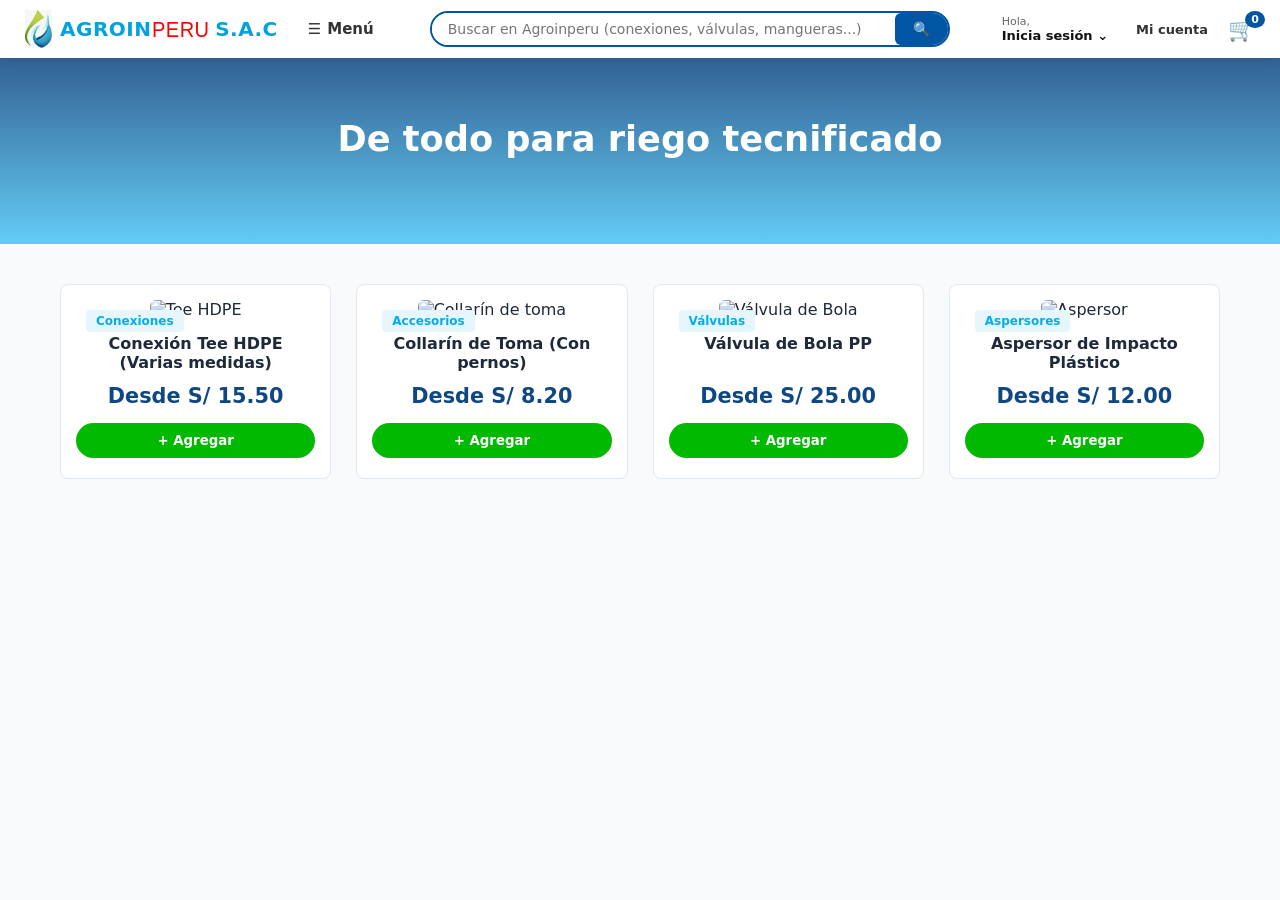
==== index.html @ 2cdf5855 "Subida inicial" ====
<!DOCTYPE html>
<html lang="es">
<head>
    <meta charset="UTF-8">
    <meta name="viewport" content="width=device-width, initial-scale=1.0">
    <title>AIDP - Agro Integral del Perú</title>
    <link rel="stylesheet" href="css/styles.css">
</head>

<body>
    <header class="navbar-tottus">
        <div class="header-left">
            <a href="index.html" class="logo-container">
                <img src="img/logoagroperu.jpg" alt="Agroinperu" class="logo-drop">
                <span class="logo-text">
                    <span class="text-blue">AGROIN</span><span class="text-red">PERU</span> <span class="text-blue">S.A.C</span>
                </span>
            </a>
            <button class="btn-menu-tottus" id="btn-main-menu">
                <span>☰</span> Menú
            </button>
        </div>

        <div class="header-search">
            <input type="text" placeholder="Buscar en Agroinperu (conexiones, válvulas, mangueras...)" id="header-search-input">
            <button type="button" class="btn-search" id="btn-header-search">🔍</button>
        </div>

        <div class="header-right">
            <div class="user-session-container">
                <div id="user-trigger" class="user-trigger">
                    <div class="user-text-box">
                        <span class="user-greeting-label">Hola,</span>
                        <span class="user-name-label" id="user-display-name">Inicia sesión ⌄</span>
                    </div>
                </div>
                
                <div id="user-dropdown-menu" class="user-dropdown-tottus">
                    <p id="dropdown-user-full">Cargando...</p>
                    <a href="#">Mi cuenta</a>
                    <button id="btn-logout-tottus" class="btn-logout-tottus">Cerrar Sesión</button>
                </div>
            </div>

            <a href="#" class="nav-extra-link">Mi cuenta</a>

            <a href="#" class="cart-tottus">
                🛒 <span class="cart-badge" id="cart-counter">0</span>
            </a>
        </div>
    </header>

    <div id="menu-overlay" class="menu-overlay"></div>

    <div id="side-menu" class="side-menu">
        <div class="side-menu-header">
            <h2>Categorías</h2>
            <button id="btn-close-menu" class="btn-close-menu">✖</button>
        </div>
        
        <div class="side-menu-content">
            <label><input type="checkbox" checked> Conexiones HDPE</label>
            <label><input type="checkbox" checked> Válvulas y Portaválvulas</label>
            <label><input type="checkbox"> Aspersores</label>
            <label><input type="checkbox"> Mangueras</label>
        </div>
    </div>

    <section class="hero">
        <h1>De todo para riego tecnificado</h1>
    </section>

    <main class="container">
        <section class="product-area">
            <div class="product-grid">
                
                <article class="product-card" data-id="1" data-nombre="Conexión Tee HDPE (Varias medidas)" data-precio="15.50">
                    <span class="badge">Conexiones</span>
                    <a href="producto.html?id=1&nombre=Conexion+Tee+HDPE&precio=15.50">
                        <img src="https://placehold.co/400x300/e2e8f0/64748b?text=Tee+HDPE" alt="Tee HDPE">
                        <h4>Conexión Tee HDPE (Varias medidas)</h4>
                    </a>
                    <p class="price">Desde S/ 15.50</p>
                    <div class="cart-controls">
                        <button class="btn-add-initial" onclick="agregarProducto(1)">+ Agregar</button>
                        <div class="qty-control" style="display: none;">
                            <button class="qty-btn trash" onclick="modificarQty(1, -1)">🗑️</button>
                            <span class="qty-val">1 un</span>
                            <button class="qty-btn" onclick="modificarQty(1, 1)">+</button>
                        </div>
                    </div>
                </article>

                <article class="product-card" data-id="2" data-nombre="Collarín de Toma (Con pernos)" data-precio="8.20">
                    <span class="badge">Accesorios</span>
                    <a href="producto.html?id=2&nombre=Collarin+de+Toma&precio=8.20">
                        <img src="https://placehold.co/400x300/e2e8f0/64748b?text=Collarin+Toma" alt="Collarín de toma">
                        <h4>Collarín de Toma (Con pernos)</h4>
                    </a>
                    <p class="price">Desde S/ 8.20</p>
                    <div class="cart-controls">
                        <button class="btn-add-initial" onclick="agregarProducto(2)">+ Agregar</button>
                        <div class="qty-control" style="display: none;">
                            <button class="qty-btn trash" onclick="modificarQty(2, -1)">🗑️</button>
                            <span class="qty-val">1 un</span>
                            <button class="qty-btn" onclick="modificarQty(2, 1)">+</button>
                        </div>
                    </div>
                </article>

                <article class="product-card" data-id="3" data-nombre="Válvula de Bola PP" data-precio="25.00">
                    <span class="badge">Válvulas</span>
                    <a href="producto.html?id=3&nombre=Valvula+de+Bola+PP&precio=25.00">
                        <img src="https://placehold.co/400x300/e2e8f0/64748b?text=Valvula+Bola" alt="Válvula de Bola">
                        <h4>Válvula de Bola PP</h4>
                    </a>
                    <p class="price">Desde S/ 25.00</p>
                    <div class="cart-controls">
                        <button class="btn-add-initial" onclick="agregarProducto(3)">+ Agregar</button>
                        <div class="qty-control" style="display: none;">
                            <button class="qty-btn trash" onclick="modificarQty(3, -1)">🗑️</button>
                            <span class="qty-val">1 un</span>
                            <button class="qty-btn" onclick="modificarQty(3, 1)">+</button>
                        </div>
                    </div>
                </article>

                <article class="product-card" data-id="4" data-nombre="Aspersor de Impacto Plástico" data-precio="12.00">
                    <span class="badge">Aspersores</span>
                    <a href="producto.html?id=4&nombre=Aspersor+Impacto&precio=12.00">
                        <img src="https://placehold.co/400x300/e2e8f0/64748b?text=Aspersor" alt="Aspersor">
                        <h4>Aspersor de Impacto Plástico</h4>
                    </a>
                    <p class="price">Desde S/ 12.00</p>
                    <div class="cart-controls">
                        <button class="btn-add-initial" onclick="agregarProducto(4)">+ Agregar</button>
                        <div class="qty-control" style="display: none;">
                            <button class="qty-btn trash" onclick="modificarQty(4, -1)">🗑️</button>
                            <span class="qty-val">1 un</span>
                            <button class="qty-btn" onclick="modificarQty(4, 1)">+</button>
                        </div>
                    </div>
                </article>

            </div>
        </section>
    </main>

    <!-- Script exclusivo para el index (Menú y Grid de Productos) -->
    <script>
        document.addEventListener('DOMContentLoaded', () => {
            const btnMainMenu = document.getElementById('btn-main-menu');
            const sideMenu = document.getElementById('side-menu');
            const menuOverlay = document.getElementById('menu-overlay');
            const btnCloseMenu = document.getElementById('btn-close-menu');

            const toggleMenu = () => {
                if (sideMenu && menuOverlay) {
                    sideMenu.classList.toggle('active');
                    menuOverlay.classList.toggle('active');
                }
            };

            if (btnMainMenu) btnMainMenu.addEventListener('click', toggleMenu);
            if (btnCloseMenu) btnCloseMenu.addEventListener('click', toggleMenu);
            if (menuOverlay) menuOverlay.addEventListener('click', toggleMenu);

            renderizarCarrito();
        });

        let carritoLocal = JSON.parse(localStorage.getItem('agro_carrito_obj')) || {};

        function renderizarCarrito() {
            // Delega el conteo total a app.js si está disponible
            if(typeof actualizarContadorCarrito === 'function') {
                actualizarContadorCarrito();
            }

            document.querySelectorAll('.product-card').forEach(card => {
                const id = card.getAttribute('data-id');
                const btnInitial = card.querySelector('.btn-add-initial');
                const qtyControl = card.querySelector('.qty-control');
                const qtyVal = card.querySelector('.qty-val');

                if (carritoLocal[id] && carritoLocal[id].qty > 0) {
                    if(btnInitial) btnInitial.style.display = 'none';
                    if(qtyControl) qtyControl.style.display = 'flex';
                    if(qtyVal) qtyVal.textContent = carritoLocal[id].qty + ' un';

                    const btnMenos = qtyControl.children[0]; 
                    if (carritoLocal[id].qty === 1) {
                        btnMenos.textContent = '🗑️';
                        btnMenos.style.background = 'white';
                        btnMenos.style.color = '#00b900';
                        btnMenos.style.border = '1px solid #00b900';
                    } else {
                        btnMenos.textContent = '-';
                        btnMenos.style.background = '#00b900';
                        btnMenos.style.color = 'white';
                        btnMenos.style.border = 'none';
                    }
                } else {
                    if(btnInitial) btnInitial.style.display = 'flex';
                    if(qtyControl) qtyControl.style.display = 'none';
                }
            });
        }

        function agregarProducto(id) {
            const card = document.querySelector(`.product-card[data-id="${id}"]`);
            const nombre = card.getAttribute('data-nombre');
            const precio = parseFloat(card.getAttribute('data-precio'));
            if (!carritoLocal[id]) { carritoLocal[id] = { nombre: nombre, precio: precio, qty: 1 }; } 
            else { carritoLocal[id].qty++; }
            localStorage.setItem('agro_carrito_obj', JSON.stringify(carritoLocal));
            renderizarCarrito();
        }

        function modificarQty(id, cambio) {
            if (carritoLocal[id]) {
                carritoLocal[id].qty += cambio;
                if (carritoLocal[id].qty <= 0) { delete carritoLocal[id]; }
                localStorage.setItem('agro_carrito_obj', JSON.stringify(carritoLocal));
                renderizarCarrito();
            }
        }
    </script>

    <!-- El archivo app.js gestiona globalmente la sesión y el número de la burbuja roja -->
    <script src="js/app.js"></script>
</body>
</html>
---- css/styles.css ----
/* --- Base --- */
* {
    margin: 0;
    padding: 0;
    box-sizing: border-box;
    font-family: 'Segoe UI', system-ui, sans-serif;
}

body {
    background-color: #F8FAFC;
    color: #1E293B;
}

/* --- Colores del Logo --- */
.text-cyan { 
    color: #00AEEF; 
    font-weight: normal;
    font-family: Impact, 'Arial Black', sans-serif; 
    letter-spacing: 0.5px;
    transform: scaleY(1.1);
    display: inline-block;
}

.text-red { 
    color: #FF0000; 
    font-weight: normal; 
    font-family: Impact, 'Arial Black', sans-serif; 
    letter-spacing: 0.5px;
    transform: scaleY(1.1);
    display: inline-block;
}

/* --- Navbar y Logo --- */
.navbar {
    display: flex;
    justify-content: space-between;
    align-items: center;
    background-color: white;
    padding: 10px 50px;
    box-shadow: 0 1px 3px rgba(0,0,0,0.05);
    min-height: 80px;
}

.logo {
    display: flex;
    align-items: center;
    gap: 12px;
}

.logo-icon {
    height: 48px;
    width: auto;
    display: block;
    object-fit: contain;
}

.logo-text {
    font-size: 1.4rem;
    line-height: 1;
}

.navbar nav a {
    text-decoration: none;
    color: #64748B;
    margin: 0 20px;
    font-weight: 500;
    font-size: 0.95rem;
}

.navbar nav a.active {
    color: #00AEEF; 
    border-bottom: 2px solid #00AEEF;
    padding-bottom: 4px;
}

.user-actions {
    display: flex;
    align-items: center;
    gap: 20px;
    font-weight: 500;
    color: #334155;
    cursor: pointer;
}

.cart {
    background: #E5F7FD;
    color: #0F4782;
    padding: 4px 10px;
    border-radius: 20px;
    font-size: 0.9rem;
    font-weight: bold;
}

/* --- Hero Section --- */
.hero {
    background: linear-gradient(rgba(15, 71, 130, 0.85), rgba(0, 174, 239, 0.6)), url('https://images.unsplash.com/photo-1625246333195-78d9c38ad449?auto=format&fit=crop&w=1200&q=80') center/cover;
    padding: 60px 20px;
    text-align: center;
    color: white;
}

.hero h1 {
    font-size: 2.2rem;
    margin-bottom: 25px;
}

.search-bar {
    display: flex;
    max-width: 600px;
    margin: 0 auto;
    background: white;
    padding: 6px;
    border-radius: 8px;
    box-shadow: 0 4px 6px rgba(0,0,0,0.1);
}

.search-icon {
    padding: 10px;
    color: #94A3B8;
}

.search-bar input {
    flex: 1;
    border: none;
    outline: none;
    font-size: 1rem;
    color: #333;
}

.btn-search {
    background-color: #FF0000; 
    color: white;
    border: none;
    padding: 10px 25px;
    border-radius: 6px;
    font-weight: 600;
    cursor: pointer;
    transition: background 0.2s;
}

.btn-search:hover {
    background-color: #CC0000;
}

/* --- Layout Principal --- */
/* --- Layout Principal --- */
.container {
    max-width: 1200px;
    margin: 40px auto;
    padding: 0 20px;
    display: block; /* Ahora ocupa todo el ancho */
}

/* --- Resultados y Cuadrícula --- */
.results-bar {
    display: flex;
    justify-content: space-between;
    align-items: center;
    margin-bottom: 25px;
    font-size: 0.95rem;
    color: #64748B;
}

.sort-box select {
    padding: 5px 10px;
    border: 1px solid #CBD5E1;
    border-radius: 4px;
    margin-left: 8px;
    outline: none;
}

.product-grid {
    display: grid;
    /* Esto hará que las tarjetas se adapten automáticamente al ancho disponible */
    grid-template-columns: repeat(auto-fill, minmax(250px, 1fr));
    gap: 25px;
    width: 100%;
}

/* --- Sidebar --- */
.sidebar h3 {
    font-size: 1.1rem;
    margin-bottom: 15px;
    color: #0F172A;
}

.mt-20 {
    margin-top: 30px;
}

.sidebar ul {
    list-style: none;
}

.sidebar li {
    margin-bottom: 12px;
    color: #475569;
    font-size: 0.95rem;
}

.sidebar input[type="checkbox"] {
    margin-right: 8px;
    accent-color: #00AEEF; 
}

.toggle {
    color: #475569;
    font-size: 0.95rem;
}

/* --- Resultados y Cuadrícula --- */
.results-bar {
    display: flex;
    justify-content: space-between;
    align-items: center;
    margin-bottom: 25px;
    font-size: 0.95rem;
    color: #64748B;
}

.sort-box select {
    padding: 5px 10px;
    border: 1px solid #CBD5E1;
    border-radius: 4px;
    margin-left: 8px;
    outline: none;
}

.product-grid {
    display: grid;
    grid-template-columns: repeat(auto-fill, minmax(240px, 1fr));
    gap: 25px;
}

/* --- Tarjetas --- */
.product-card {
    background: white;
    padding: 15px;
    border-radius: 8px;
    border: 1px solid #E2E8F0;
    text-align: center;
    position: relative;
    transition: transform 0.2s, box-shadow 0.2s;
}

.product-card:hover {
    transform: translateY(-3px);
    box-shadow: 0 10px 15px -3px rgba(0,0,0,0.1);
}

.product-card img {
    width: 100%;
    height: 180px;
    object-fit: cover;
    border-radius: 6px;
    margin-bottom: 15px;
}

.badge {
    position: absolute;
    top: 25px;
    left: 25px;
    background-color: #E5F7FD;
    color: #00AEEF; 
    padding: 4px 10px;
    border-radius: 4px;
    font-size: 0.75rem;
    font-weight: 700;
}

.badge-gray {
    background-color: #F1F5F9;
    color: #475569;
}

.product-card h4 {
    font-size: 1rem;
    color: #1E293B;
    margin-bottom: 10px;
    height: 40px; 
}

.price {
    font-size: 1.3rem;
    font-weight: 900;
    color: #0F4782; 
    margin-bottom: 15px;
}

.btn-add {
    width: 100%;
    padding: 12px;
    background-color: #00AEEF; 
    color: white;
    border: none;
    border-radius: 6px;
    font-weight: 600;
    cursor: pointer;
    transition: background 0.2s;
}

.btn-add:hover {
    background-color: #0F4782; 
}

/* --- Menú Desplegable del Usuario --- */
.user-dropdown {
    position: relative;
    display: inline-block;
}

.dropdown-content {
    display: none;
    position: absolute;
    right: 0;
    top: 100%; /* Aparece justo debajo sin dejar huecos */
    padding-top: 10px; /* Mantiene la separación visual sin romper el hover */
    background-clip: content-box; 
    min-width: 160px;
    z-index: 100;
}

/* Agregamos una caja interna para mantener el diseño intacto */
.dropdown-content-inner {
    background-color: white;
    box-shadow: 0px 8px 16px 0px rgba(0,0,0,0.1);
    border-radius: 8px;
    border: 1px solid #E2E8F0;
    overflow: hidden;
}

.dropdown-content a {
    color: #334155;
    padding: 12px 16px;
    text-decoration: none;
    display: block;
    font-size: 0.9rem;
    transition: background 0.2s;
}

.dropdown-content hr {
    border: 0;
    border-top: 1px solid #E2E8F0;
    margin: 0;
}

.dropdown-content a:hover {
    background-color: #F1F5F9;
}

.user-dropdown:hover .dropdown-content {
    display: block;
}

/* --- Notificación Flotante (Toast) --- */
.toast {
    position: fixed;
    bottom: 30px;
    right: 30px;
    background-color: #16A34A; /* Verde éxito */
    color: white;
    padding: 15px 25px;
    border-radius: 8px;
    box-shadow: 0 10px 15px -3px rgba(0,0,0,0.2);
    font-weight: bold;
    z-index: 1000;
    transition: opacity 0.3s, transform 0.3s;
}

.toast.hidden {
    opacity: 0;
    transform: translateY(20px);
    pointer-events: none;
}

.toast.show {
    opacity: 1;
    transform: translateY(0);
}

/* Controles de cantidad estilo supermercado */
.product-card a {
    text-decoration: none;
    color: inherit;
    display: block;
}
.product-card a:hover h4 {
    color: #00AEEF;
}
.cart-controls {
    margin-top: 15px;
    height: 40px;
}
.btn-add-initial {
    background-color: #00b900;
    color: white;
    border: none;
    padding: 10px;
    width: 100%;
    border-radius: 20px;
    cursor: pointer;
    font-weight: bold;
    display: flex;
    justify-content: center;
    align-items: center;
    gap: 8px;
}
.btn-add-initial:hover { background-color: #009900; }

.qty-control {
    display: flex;
    align-items: center;
    justify-content: space-between;
    border: 1px solid #00b900;
    border-radius: 20px;
    padding: 2px;
    width: 100%;
    background: white;
}
.qty-btn {
    background: #00b900;
    color: white;
    border: none;
    border-radius: 50%;
    width: 32px;
    height: 32px;
    cursor: pointer;
    font-weight: bold;
    font-size: 18px;
    display: flex;
    justify-content: center;
    align-items: center;
}
.qty-btn.trash {
    background: white;
    color: #00b900;
    border: 1px solid #00b900;
}
.qty-btn:hover { opacity: 0.8; }
.qty-val {
    font-weight: bold;
    font-size: 14px;
    color: #333;
}

/* Estilos para la vista de Producto Individual */
.back-link {
    display: inline-block;
    margin-bottom: 20px;
    color: #00AEEF;
    text-decoration: none;
    font-weight: bold;
}
.back-link:hover { text-decoration: underline; }

.product-details {
    display: flex;
    gap: 40px;
    background: white;
    padding: 40px;
    border-radius: 10px;
    box-shadow: 0 2px 10px rgba(0,0,0,0.05);
}
.product-image { flex: 1; }
.product-image img {
    width: 100%;
    border-radius: 8px;
    border: 1px solid #eee;
}
.product-info { flex: 1; display: flex; flex-direction: column; justify-content: center; }
.product-info h2 { font-size: 28px; margin: 10px 0; color: #333; }
.product-info .price-large { font-size: 32px; color: #00AEEF; font-weight: bold; margin-bottom: 20px; }
.product-info .description { color: #666; line-height: 1.6; margin-bottom: 30px; }

/* Botones de Contacto (WhatsApp y Correo) */
.contact-actions {
    margin-top: 25px;
    display: flex;
    gap: 15px;
    flex-wrap: wrap;
}
.btn-contact {
    padding: 12px 20px;
    border-radius: 20px;
    text-decoration: none;
    color: white;
    font-weight: bold;
    text-align: center;
    display: flex;
    align-items: center;
    justify-content: center;
    flex: 1;
    min-width: 200px;
    transition: background-color 0.3s;
}
.btn-whatsapp { background-color: #25D366; }
.btn-whatsapp:hover { background-color: #128C7E; }
.btn-email { background-color: #EA4335; }
.btn-email:hover { background-color: #C5221F; }

/* Corrección: Logo y Login circulares */
.logo {
    display: flex;
    align-items: center;
}

.logo-circle {
    background-color: #EA4335; /* Círculo Rojo */
    width: 45px;
    height: 45px;
    border-radius: 50%;
    display: flex;
    align-items: center;
    justify-content: center;
    margin-right: 12px;
    overflow: hidden; /* Mantiene la imagen dentro del círculo */
}

.logo-circle img {
    width: 100%;
    height: 100%;
    object-fit: cover;
}

.user-actions {
    display: flex;
    align-items: center;
    gap: 18px; /* Separación entre login y carrito */
}

.user-circle {
    background-color: #00BFFF; /* Círculo Celeste */
    width: 40px;
    height: 40px;
    border-radius: 50%;
    display: flex;
    align-items: center;
    justify-content: center;
    text-decoration: none;
    color: white;
    font-size: 20px;
    transition: transform 0.2s, background-color 0.3s;
}

.user-circle:hover {
    transform: scale(1.05);
    background-color: #009acd; 
}

/* Logo: Gotita + Texto */
.logo-container {
    display: flex;
    align-items: center;
    gap: 10px;
    text-decoration: none;
}

.logo-drop {
    height: 42px;
    width: auto;
    object-fit: contain;
}

.logo-text {
    font-size: 22px;
    font-weight: 900;
    font-family: Arial, sans-serif;
    letter-spacing: 0.5px;
}

.text-blue {
    color: #00A3E0; /* Cyan / Celeste */
}

.text-red {
    color: #FF0000; /* Rojo */
}

/* Menú de Sesión */
.user-menu-container {
    position: relative;
    display: flex;
    align-items: center;
}

.user-circle {
    background-color: #00A3E0;
    color: white;
    width: 40px;
    height: 40px;
    border-radius: 50%;
    display: flex;
    align-items: center;
    justify-content: center;
    font-weight: bold;
    font-size: 18px;
    cursor: pointer;
    user-select: none;
    transition: transform 0.2s, background-color 0.2s;
}

.user-circle:hover {
    transform: scale(1.05);
    background-color: #0082b3;
}

/* Ventana desplegable al hacer clic */
.user-dropdown {
    display: none;
    position: absolute;
    top: 50px;
    right: 0;
    background: white;
    box-shadow: 0 4px 15px rgba(0,0,0,0.15);
    border-radius: 8px;
    padding: 12px;
    min-width: 170px;
    z-index: 1000;
    flex-direction: column;
    gap: 10px;
}

.user-dropdown.active {
    display: flex;
}

.user-dropdown p {
    margin: 0;
    font-size: 14px;
    color: #333;
    font-weight: bold;
    border-bottom: 1px solid #eee;
    padding-bottom: 6px;
}

.btn-logout {
    background-color: #EA4335;
    color: white;
    border: none;
    padding: 8px;
    border-radius: 6px;
    cursor: pointer;
    font-weight: bold;
    width: 100%;
    transition: background 0.2s;
}

.btn-logout:hover {
    background-color: #C5221F;
}

/* ==========================================
   HEADER ESTILO TOTTUS
   ========================================== */
.navbar-tottus {
    display: flex;
    align-items: center;
    justify-content: space-between;
    background-color: #ffffff;
    padding: 10px 25px;
    box-shadow: 0 2px 10px rgba(0,0,0,0.08);
    position: sticky;
    top: 0;
    z-index: 1000;
    gap: 15px;
}

.header-left {
    display: flex;
    align-items: center;
    gap: 18px;
}

.logo-container {
    display: flex;
    align-items: center;
    gap: 8px;
    text-decoration: none;
}

.logo-drop {
    height: 38px;
    width: auto;
    object-fit: contain;
}

.logo-text {
    font-size: 20px;
    font-weight: 900;
    font-family: Arial, sans-serif;
}

.text-blue { color: #00A3E0; }
.text-red { color: #FF0000; }

.btn-menu-tottus {
    background: transparent;
    border: none;
    font-size: 15px;
    font-weight: bold;
    color: #333;
    cursor: pointer;
    display: flex;
    align-items: center;
    gap: 6px;
    padding: 8px 12px;
    border-radius: 6px;
}

.btn-menu-tottus:hover {
    background-color: #f4f4f4;
}

/* Buscador Central */
.header-search {
    flex: 1;
    max-width: 520px;
    display: flex;
    align-items: center;
    border: 2px solid #0055A4;
    border-radius: 25px;
    overflow: hidden;
    background: #fff;
}

.header-search input {
    width: 100%;
    border: none;
    padding: 8px 16px;
    font-size: 14px;
    outline: none;
}

.header-search .btn-search {
    background-color: #0055A4;
    border: none;
    color: white;
    padding: 8px 18px;
    cursor: pointer;
    font-size: 14px;
}

.header-search .btn-search:hover {
    background-color: #003f7a;
}

/* Acciones Derecha */
.header-right {
    display: flex;
    align-items: center;
    gap: 20px;
}

.user-session-container {
    position: relative;
}

.user-trigger {
    cursor: pointer;
    user-select: none;
    padding: 4px 8px;
    border-radius: 6px;
}

.user-trigger:hover {
    background-color: #f4f4f4;
}

.user-text-box {
    display: flex;
    flex-direction: column;
    line-height: 1.2;
}

.user-greeting-label {
    font-size: 11px;
    color: #666;
}

.user-name-label {
    font-size: 13px;
    font-weight: bold;
    color: #111;
}

/* Dropdown */
.user-dropdown-tottus {
    display: none;
    position: absolute;
    top: 45px;
    right: 0;
    background: #ffffff;
    box-shadow: 0 4px 15px rgba(0,0,0,0.15);
    border-radius: 8px;
    padding: 15px;
    min-width: 180px;
    z-index: 1100;
    flex-direction: column;
    gap: 10px;
}

.user-dropdown-tottus.active {
    display: flex;
}

.user-dropdown-tottus p {
    margin: 0;
    font-size: 13px;
    color: #333;
    font-weight: bold;
    border-bottom: 1px solid #eee;
    padding-bottom: 8px;
}

.user-dropdown-tottus a {
    text-decoration: none;
    color: #0055A4;
    font-size: 13px;
}

.btn-logout-tottus {
    background-color: #EA4335;
    color: white;
    border: none;
    padding: 8px;
    border-radius: 6px;
    cursor: pointer;
    font-weight: bold;
    font-size: 12px;
}

.btn-logout-tottus:hover {
    background-color: #c5221f;
}

.nav-extra-link {
    text-decoration: none;
    color: #333;
    font-size: 13px;
    font-weight: bold;
}

.cart-tottus {
    position: relative;
    font-size: 22px;
    text-decoration: none;
    color: #333;
}

.cart-badge {
    position: absolute;
    top: -6px;
    right: -10px;
    background-color: #0055A4;
    color: white;
    font-size: 11px;
    font-weight: bold;
    border-radius: 50%;
    padding: 2px 6px;
}

/* ==========================================
   MENÚ LATERAL (OFF-CANVAS)
   ========================================== */
.side-menu {
    position: fixed;
    top: 0;
    left: -320px; /* Escondido fuera de la pantalla */
    width: 300px;
    height: 100vh;
    background-color: #ffffff;
    box-shadow: 4px 0 15px rgba(0,0,0,0.2);
    z-index: 2000;
    transition: left 0.3s ease-in-out; /* Animación de deslizamiento */
    padding: 25px 20px;
    overflow-y: auto;
}

/* Clase que se activa con JavaScript para mostrar el menú */
.side-menu.active {
    left: 0;
}

.menu-overlay {
    position: fixed;
    top: 0;
    left: 0;
    width: 100vw;
    height: 100vh;
    background-color: rgba(0,0,0,0.5);
    z-index: 1500;
    opacity: 0;
    pointer-events: none; /* Evita clics cuando está invisible */
    transition: opacity 0.3s ease;
}

.menu-overlay.active {
    opacity: 1;
    pointer-events: all;
}

.side-menu-header {
    display: flex;
    justify-content: space-between;
    align-items: center;
    border-bottom: 2px solid #f0f0f0;
    padding-bottom: 15px;
    margin-bottom: 20px;
}

.side-menu-header h2 {
    font-size: 18px;
    color: #0055A4;
    margin: 0;
}

.btn-close-menu {
    background: none;
    border: none;
    font-size: 20px;
    color: #888;
    cursor: pointer;
    transition: color 0.2s;
}

.btn-close-menu:hover {
    color: #EA4335;
}

.side-menu-content label {
    display: flex;
    align-items: center;
    gap: 10px;
    margin-bottom: 15px;
    font-size: 15px;
    color: #333;
    cursor: pointer;
}
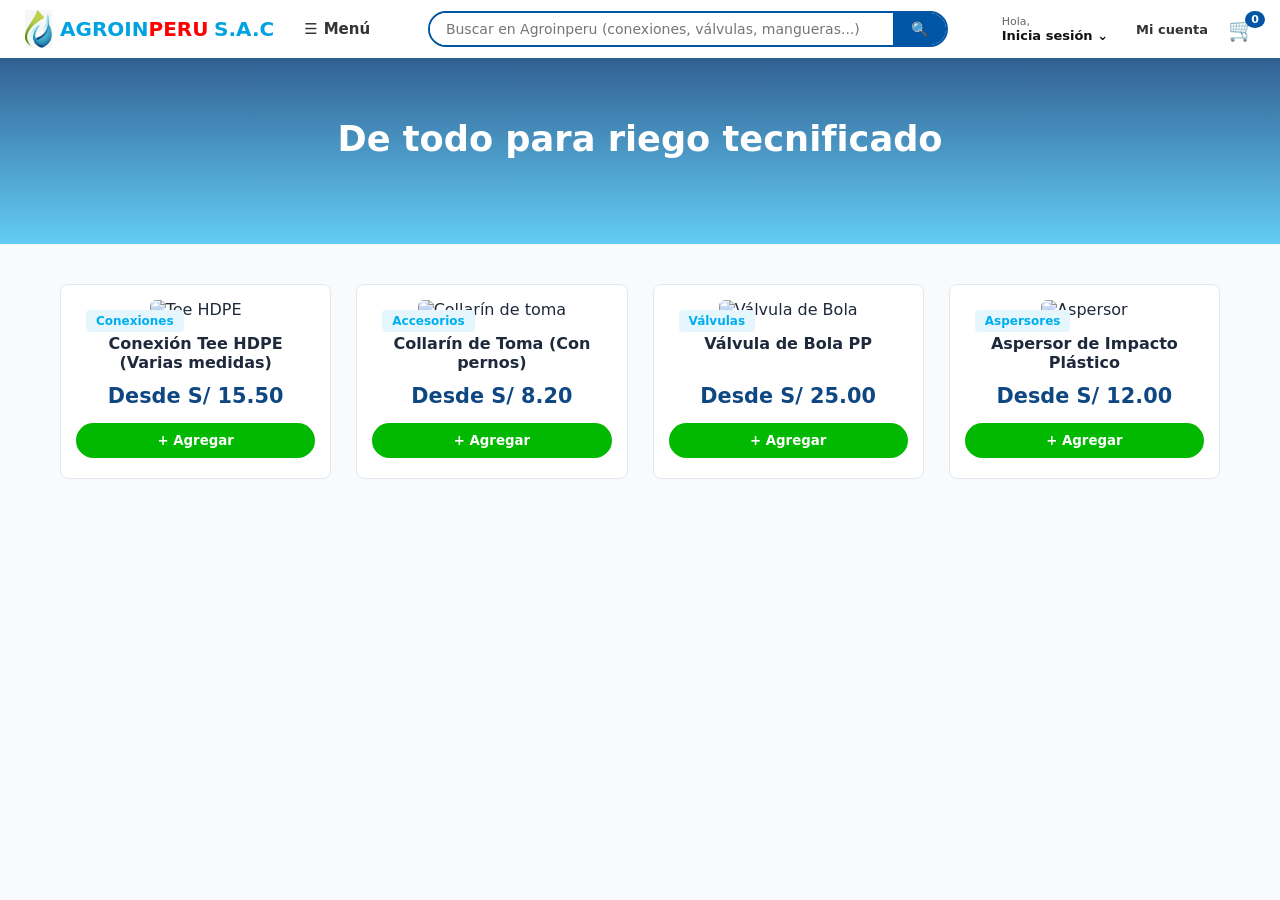
==== commit 23be4219: "update" ====
--- a/index.html
+++ b/index.html
@@ -4,6 +4,7 @@
     <meta charset="UTF-8">
     <meta name="viewport" content="width=device-width, initial-scale=1.0">
     <title>AIDP - Agro Integral del Perú</title>
+    <link rel="stylesheet" href="css/header.css">
     <link rel="stylesheet" href="css/styles.css">
 </head>
 
@@ -149,22 +150,6 @@
     <!-- Script exclusivo para el index (Menú y Grid de Productos) -->
     <script>
         document.addEventListener('DOMContentLoaded', () => {
-            const btnMainMenu = document.getElementById('btn-main-menu');
-            const sideMenu = document.getElementById('side-menu');
-            const menuOverlay = document.getElementById('menu-overlay');
-            const btnCloseMenu = document.getElementById('btn-close-menu');
-
-            const toggleMenu = () => {
-                if (sideMenu && menuOverlay) {
-                    sideMenu.classList.toggle('active');
-                    menuOverlay.classList.toggle('active');
-                }
-            };
-
-            if (btnMainMenu) btnMainMenu.addEventListener('click', toggleMenu);
-            if (btnCloseMenu) btnCloseMenu.addEventListener('click', toggleMenu);
-            if (menuOverlay) menuOverlay.addEventListener('click', toggleMenu);
-
             renderizarCarrito();
         });
 
--- a/css/header.css
+++ b/css/header.css
@@ -0,0 +1,322 @@
+/* ==========================================
+   HEADER.CSS — Cabecera única compartida
+   Enlazar en: index.html, carrito.html, producto.html, ticket.html
+   (login.html NO la usa a propósito: no debe tener buscador)
+========================================== */
+
+.navbar-tottus,
+.navbar-tottus * {
+    box-sizing: border-box;
+}
+
+.navbar-tottus {
+    width: 100%;
+    display: flex;
+    align-items: center;
+    justify-content: space-between;
+    background-color: #ffffff;
+    padding: 10px 25px;
+    box-shadow: 0 2px 10px rgba(0,0,0,0.08);
+    position: sticky;
+    top: 0;
+    z-index: 1000;
+    flex-wrap: nowrap;
+    gap: 15px;
+}
+
+.header-left {
+    display: flex;
+    align-items: center;
+    gap: 18px;
+    flex-shrink: 0;
+}
+
+.logo-container {
+    display: flex;
+    align-items: center;
+    gap: 8px;
+    text-decoration: none;
+    flex-shrink: 0;
+}
+
+.logo-drop {
+    height: 38px;
+    width: auto;
+    max-width: 38px;
+    object-fit: contain;
+    display: block;
+    flex-shrink: 0;
+}
+
+.logo-text {
+    font-size: 20px;
+    font-weight: 900;
+    font-family: Arial, sans-serif;
+    white-space: nowrap;
+}
+
+.text-blue { color: #00A3E0; }
+.text-red { color: #FF0000; }
+
+.btn-menu-tottus {
+    background: transparent;
+    border: none;
+    font-size: 15px;
+    font-weight: bold;
+    color: #333;
+    cursor: pointer;
+    display: flex;
+    align-items: center;
+    gap: 6px;
+    padding: 8px 12px;
+    border-radius: 6px;
+    white-space: nowrap;
+}
+
+.btn-menu-tottus:hover {
+    background-color: #f4f4f4;
+}
+
+/* Buscador central: única sección que se encoge/crece */
+.header-search {
+    flex: 1 1 auto;
+    min-width: 0;
+    max-width: 520px;
+    display: flex;
+    align-items: center;
+    border: 2px solid #0055A4;
+    border-radius: 25px;
+    overflow: hidden;
+    background: #fff;
+}
+
+.header-search input {
+    width: 100%;
+    min-width: 0;
+    border: none;
+    padding: 8px 16px;
+    font-size: 14px;
+    outline: none;
+}
+
+.header-search .btn-search {
+    flex-shrink: 0;
+    background-color: #0055A4;
+    border: none;
+    color: white;
+    padding: 8px 18px;
+    cursor: pointer;
+    font-size: 14px;
+}
+
+.header-search .btn-search:hover {
+    background-color: #003f7a;
+}
+
+.header-right {
+    display: flex;
+    align-items: center;
+    gap: 20px;
+    flex-shrink: 0;
+}
+
+.user-session-container {
+    position: relative;
+}
+
+.user-trigger {
+    cursor: pointer;
+    user-select: none;
+    padding: 4px 8px;
+    border-radius: 6px;
+}
+
+.user-trigger:hover {
+    background-color: #f4f4f4;
+}
+
+.user-text-box {
+    display: flex;
+    flex-direction: column;
+    line-height: 1.2;
+}
+
+.user-greeting-label {
+    font-size: 11px;
+    color: #666;
+}
+
+.user-name-label {
+    font-size: 13px;
+    font-weight: bold;
+    color: #111;
+    white-space: nowrap;
+}
+
+.user-dropdown-tottus {
+    display: none;
+    position: absolute;
+    top: 45px;
+    right: 0;
+    background: #ffffff;
+    box-shadow: 0 4px 15px rgba(0,0,0,0.15);
+    border-radius: 8px;
+    padding: 15px;
+    min-width: 180px;
+    z-index: 1100;
+    flex-direction: column;
+    gap: 10px;
+}
+
+.user-dropdown-tottus.active {
+    display: flex;
+}
+
+.user-dropdown-tottus p {
+    margin: 0;
+    font-size: 13px;
+    color: #333;
+    font-weight: bold;
+    border-bottom: 1px solid #eee;
+    padding-bottom: 8px;
+}
+
+.user-dropdown-tottus a {
+    text-decoration: none;
+    color: #0055A4;
+    font-size: 13px;
+}
+
+.btn-logout-tottus {
+    background-color: #EA4335;
+    color: white;
+    border: none;
+    padding: 8px;
+    border-radius: 6px;
+    cursor: pointer;
+    font-weight: bold;
+    font-size: 12px;
+}
+
+.btn-logout-tottus:hover {
+    background-color: #c5221f;
+}
+
+.nav-extra-link {
+    text-decoration: none;
+    color: #333;
+    font-size: 13px;
+    font-weight: bold;
+    white-space: nowrap;
+}
+
+.cart-tottus {
+    position: relative;
+    font-size: 22px;
+    text-decoration: none;
+    color: #333;
+}
+
+.cart-badge {
+    position: absolute;
+    top: -6px;
+    right: -10px;
+    background-color: #0055A4;
+    color: white;
+    font-size: 11px;
+    font-weight: bold;
+    border-radius: 50%;
+    padding: 2px 6px;
+}
+
+/* ==========================================
+   MENÚ LATERAL (OFF-CANVAS) — compartido
+========================================== */
+.side-menu {
+    position: fixed;
+    top: 0;
+    left: -320px;
+    width: 300px;
+    height: 100vh;
+    background-color: #ffffff;
+    box-shadow: 4px 0 15px rgba(0,0,0,0.2);
+    z-index: 2000;
+    transition: left 0.3s ease-in-out;
+    padding: 25px 20px;
+    overflow-y: auto;
+}
+
+.side-menu.active {
+    left: 0;
+}
+
+.menu-overlay {
+    position: fixed;
+    top: 0;
+    left: 0;
+    width: 100vw;
+    height: 100vh;
+    background-color: rgba(0,0,0,0.5);
+    z-index: 1500;
+    opacity: 0;
+    pointer-events: none;
+    transition: opacity 0.3s ease;
+}
+
+.menu-overlay.active {
+    opacity: 1;
+    pointer-events: all;
+}
+
+.side-menu-header {
+    display: flex;
+    justify-content: space-between;
+    align-items: center;
+    border-bottom: 2px solid #f0f0f0;
+    padding-bottom: 15px;
+    margin-bottom: 20px;
+}
+
+.side-menu-header h2 {
+    font-size: 18px;
+    color: #0055A4;
+    margin: 0;
+}
+
+.btn-close-menu {
+    background: none;
+    border: none;
+    font-size: 20px;
+    color: #888;
+    cursor: pointer;
+    transition: color 0.2s;
+}
+
+.btn-close-menu:hover {
+    color: #EA4335;
+}
+
+.side-menu-content label {
+    display: flex;
+    align-items: center;
+    gap: 10px;
+    margin-bottom: 15px;
+    font-size: 15px;
+    color: #333;
+    cursor: pointer;
+}
+
+/* ==========================================
+   RESPONSIVE
+========================================== */
+@media (max-width: 900px) {
+    .navbar-tottus {
+        flex-wrap: wrap;
+        height: auto;
+    }
+    .header-search {
+        order: 3;
+        max-width: 100%;
+        flex-basis: 100%;
+    }
+}
--- a/css/styles.css
+++ b/css/styles.css
@@ -11,85 +11,10 @@
     color: #1E293B;
 }
 
-/* --- Colores del Logo --- */
-.text-cyan { 
-    color: #00AEEF; 
-    font-weight: normal;
-    font-family: Impact, 'Arial Black', sans-serif; 
-    letter-spacing: 0.5px;
-    transform: scaleY(1.1);
-    display: inline-block;
-}
-
-.text-red { 
-    color: #FF0000; 
-    font-weight: normal; 
-    font-family: Impact, 'Arial Black', sans-serif; 
-    letter-spacing: 0.5px;
-    transform: scaleY(1.1);
-    display: inline-block;
-}
-
-/* --- Navbar y Logo --- */
-.navbar {
-    display: flex;
-    justify-content: space-between;
-    align-items: center;
-    background-color: white;
-    padding: 10px 50px;
-    box-shadow: 0 1px 3px rgba(0,0,0,0.05);
-    min-height: 80px;
-}
-
-.logo {
-    display: flex;
-    align-items: center;
-    gap: 12px;
-}
-
-.logo-icon {
-    height: 48px;
-    width: auto;
-    display: block;
-    object-fit: contain;
-}
-
-.logo-text {
-    font-size: 1.4rem;
-    line-height: 1;
-}
-
-.navbar nav a {
-    text-decoration: none;
-    color: #64748B;
-    margin: 0 20px;
-    font-weight: 500;
-    font-size: 0.95rem;
-}
-
-.navbar nav a.active {
-    color: #00AEEF; 
-    border-bottom: 2px solid #00AEEF;
-    padding-bottom: 4px;
-}
-
-.user-actions {
-    display: flex;
-    align-items: center;
-    gap: 20px;
-    font-weight: 500;
-    color: #334155;
-    cursor: pointer;
-}
-
-.cart {
-    background: #E5F7FD;
-    color: #0F4782;
-    padding: 4px 10px;
-    border-radius: 20px;
-    font-size: 0.9rem;
-    font-weight: bold;
-}
+/* NOTA: el header (navbar-tottus), el logo, los colores de marca
+   (.text-blue/.text-red) y el menú lateral viven ahora en
+   header.css, compartido por index/carrito/producto/ticket.
+   No dupliques esas reglas en este archivo. */
 
 /* --- Hero Section --- */
 .hero {
@@ -104,45 +29,6 @@
     margin-bottom: 25px;
 }
 
-.search-bar {
-    display: flex;
-    max-width: 600px;
-    margin: 0 auto;
-    background: white;
-    padding: 6px;
-    border-radius: 8px;
-    box-shadow: 0 4px 6px rgba(0,0,0,0.1);
-}
-
-.search-icon {
-    padding: 10px;
-    color: #94A3B8;
-}
-
-.search-bar input {
-    flex: 1;
-    border: none;
-    outline: none;
-    font-size: 1rem;
-    color: #333;
-}
-
-.btn-search {
-    background-color: #FF0000; 
-    color: white;
-    border: none;
-    padding: 10px 25px;
-    border-radius: 6px;
-    font-weight: 600;
-    cursor: pointer;
-    transition: background 0.2s;
-}
-
-.btn-search:hover {
-    background-color: #CC0000;
-}
-
-/* --- Layout Principal --- */
 /* --- Layout Principal --- */
 .container {
     max-width: 1200px;
@@ -206,30 +92,6 @@
 .toggle {
     color: #475569;
     font-size: 0.95rem;
-}
-
-/* --- Resultados y Cuadrícula --- */
-.results-bar {
-    display: flex;
-    justify-content: space-between;
-    align-items: center;
-    margin-bottom: 25px;
-    font-size: 0.95rem;
-    color: #64748B;
-}
-
-.sort-box select {
-    padding: 5px 10px;
-    border: 1px solid #CBD5E1;
-    border-radius: 4px;
-    margin-left: 8px;
-    outline: none;
-}
-
-.product-grid {
-    display: grid;
-    grid-template-columns: repeat(auto-fill, minmax(240px, 1fr));
-    gap: 25px;
 }
 
 /* --- Tarjetas --- */
@@ -303,55 +165,6 @@
     background-color: #0F4782; 
 }
 
-/* --- Menú Desplegable del Usuario --- */
-.user-dropdown {
-    position: relative;
-    display: inline-block;
-}
-
-.dropdown-content {
-    display: none;
-    position: absolute;
-    right: 0;
-    top: 100%; /* Aparece justo debajo sin dejar huecos */
-    padding-top: 10px; /* Mantiene la separación visual sin romper el hover */
-    background-clip: content-box; 
-    min-width: 160px;
-    z-index: 100;
-}
-
-/* Agregamos una caja interna para mantener el diseño intacto */
-.dropdown-content-inner {
-    background-color: white;
-    box-shadow: 0px 8px 16px 0px rgba(0,0,0,0.1);
-    border-radius: 8px;
-    border: 1px solid #E2E8F0;
-    overflow: hidden;
-}
-
-.dropdown-content a {
-    color: #334155;
-    padding: 12px 16px;
-    text-decoration: none;
-    display: block;
-    font-size: 0.9rem;
-    transition: background 0.2s;
-}
-
-.dropdown-content hr {
-    border: 0;
-    border-top: 1px solid #E2E8F0;
-    margin: 0;
-}
-
-.dropdown-content a:hover {
-    background-color: #F1F5F9;
-}
-
-.user-dropdown:hover .dropdown-content {
-    display: block;
-}
-
 /* --- Notificación Flotante (Toast) --- */
 .toast {
     position: fixed;
@@ -498,441 +311,10 @@
 .btn-email { background-color: #EA4335; }
 .btn-email:hover { background-color: #C5221F; }
 
-/* Corrección: Logo y Login circulares */
-.logo {
-    display: flex;
-    align-items: center;
-}
-
-.logo-circle {
-    background-color: #EA4335; /* Círculo Rojo */
-    width: 45px;
-    height: 45px;
-    border-radius: 50%;
-    display: flex;
-    align-items: center;
-    justify-content: center;
-    margin-right: 12px;
-    overflow: hidden; /* Mantiene la imagen dentro del círculo */
-}
-
-.logo-circle img {
-    width: 100%;
-    height: 100%;
-    object-fit: cover;
-}
-
-.user-actions {
-    display: flex;
-    align-items: center;
-    gap: 18px; /* Separación entre login y carrito */
-}
-
-.user-circle {
-    background-color: #00BFFF; /* Círculo Celeste */
-    width: 40px;
-    height: 40px;
-    border-radius: 50%;
-    display: flex;
-    align-items: center;
-    justify-content: center;
-    text-decoration: none;
-    color: white;
-    font-size: 20px;
-    transition: transform 0.2s, background-color 0.3s;
-}
-
-.user-circle:hover {
-    transform: scale(1.05);
-    background-color: #009acd; 
-}
-
-/* Logo: Gotita + Texto */
-.logo-container {
-    display: flex;
-    align-items: center;
-    gap: 10px;
-    text-decoration: none;
-}
-
-.logo-drop {
-    height: 42px;
-    width: auto;
-    object-fit: contain;
-}
-
-.logo-text {
-    font-size: 22px;
-    font-weight: 900;
-    font-family: Arial, sans-serif;
-    letter-spacing: 0.5px;
-}
-
-.text-blue {
-    color: #00A3E0; /* Cyan / Celeste */
-}
-
-.text-red {
-    color: #FF0000; /* Rojo */
-}
-
-/* Menú de Sesión */
-.user-menu-container {
-    position: relative;
-    display: flex;
-    align-items: center;
-}
-
-.user-circle {
-    background-color: #00A3E0;
-    color: white;
-    width: 40px;
-    height: 40px;
-    border-radius: 50%;
-    display: flex;
-    align-items: center;
-    justify-content: center;
-    font-weight: bold;
-    font-size: 18px;
-    cursor: pointer;
-    user-select: none;
-    transition: transform 0.2s, background-color 0.2s;
-}
-
-.user-circle:hover {
-    transform: scale(1.05);
-    background-color: #0082b3;
-}
-
-/* Ventana desplegable al hacer clic */
-.user-dropdown {
-    display: none;
-    position: absolute;
-    top: 50px;
-    right: 0;
-    background: white;
-    box-shadow: 0 4px 15px rgba(0,0,0,0.15);
-    border-radius: 8px;
-    padding: 12px;
-    min-width: 170px;
-    z-index: 1000;
-    flex-direction: column;
-    gap: 10px;
-}
-
-.user-dropdown.active {
-    display: flex;
-}
-
-.user-dropdown p {
-    margin: 0;
-    font-size: 14px;
-    color: #333;
-    font-weight: bold;
-    border-bottom: 1px solid #eee;
-    padding-bottom: 6px;
-}
-
-.btn-logout {
-    background-color: #EA4335;
-    color: white;
-    border: none;
-    padding: 8px;
-    border-radius: 6px;
-    cursor: pointer;
-    font-weight: bold;
-    width: 100%;
-    transition: background 0.2s;
-}
-
-.btn-logout:hover {
-    background-color: #C5221F;
-}
 
 /* ==========================================
-   HEADER ESTILO TOTTUS
-   ========================================== */
-.navbar-tottus {
-    display: flex;
-    align-items: center;
-    justify-content: space-between;
-    background-color: #ffffff;
-    padding: 10px 25px;
-    box-shadow: 0 2px 10px rgba(0,0,0,0.08);
-    position: sticky;
-    top: 0;
-    z-index: 1000;
-    gap: 15px;
-}
-
-.header-left {
-    display: flex;
-    align-items: center;
-    gap: 18px;
-}
-
-.logo-container {
-    display: flex;
-    align-items: center;
-    gap: 8px;
-    text-decoration: none;
-}
-
-.logo-drop {
-    height: 38px;
-    width: auto;
-    object-fit: contain;
-}
-
-.logo-text {
-    font-size: 20px;
-    font-weight: 900;
-    font-family: Arial, sans-serif;
-}
-
-.text-blue { color: #00A3E0; }
-.text-red { color: #FF0000; }
-
-.btn-menu-tottus {
-    background: transparent;
-    border: none;
-    font-size: 15px;
-    font-weight: bold;
-    color: #333;
-    cursor: pointer;
-    display: flex;
-    align-items: center;
-    gap: 6px;
-    padding: 8px 12px;
-    border-radius: 6px;
-}
-
-.btn-menu-tottus:hover {
-    background-color: #f4f4f4;
-}
-
-/* Buscador Central */
-.header-search {
-    flex: 1;
-    max-width: 520px;
-    display: flex;
-    align-items: center;
-    border: 2px solid #0055A4;
-    border-radius: 25px;
-    overflow: hidden;
-    background: #fff;
-}
-
-.header-search input {
-    width: 100%;
-    border: none;
-    padding: 8px 16px;
-    font-size: 14px;
-    outline: none;
-}
-
-.header-search .btn-search {
-    background-color: #0055A4;
-    border: none;
-    color: white;
-    padding: 8px 18px;
-    cursor: pointer;
-    font-size: 14px;
-}
-
-.header-search .btn-search:hover {
-    background-color: #003f7a;
-}
-
-/* Acciones Derecha */
-.header-right {
-    display: flex;
-    align-items: center;
-    gap: 20px;
-}
-
-.user-session-container {
-    position: relative;
-}
-
-.user-trigger {
-    cursor: pointer;
-    user-select: none;
-    padding: 4px 8px;
-    border-radius: 6px;
-}
-
-.user-trigger:hover {
-    background-color: #f4f4f4;
-}
-
-.user-text-box {
-    display: flex;
-    flex-direction: column;
-    line-height: 1.2;
-}
-
-.user-greeting-label {
-    font-size: 11px;
-    color: #666;
-}
-
-.user-name-label {
-    font-size: 13px;
-    font-weight: bold;
-    color: #111;
-}
-
-/* Dropdown */
-.user-dropdown-tottus {
-    display: none;
-    position: absolute;
-    top: 45px;
-    right: 0;
-    background: #ffffff;
-    box-shadow: 0 4px 15px rgba(0,0,0,0.15);
-    border-radius: 8px;
-    padding: 15px;
-    min-width: 180px;
-    z-index: 1100;
-    flex-direction: column;
-    gap: 10px;
-}
-
-.user-dropdown-tottus.active {
-    display: flex;
-}
-
-.user-dropdown-tottus p {
-    margin: 0;
-    font-size: 13px;
-    color: #333;
-    font-weight: bold;
-    border-bottom: 1px solid #eee;
-    padding-bottom: 8px;
-}
-
-.user-dropdown-tottus a {
-    text-decoration: none;
-    color: #0055A4;
-    font-size: 13px;
-}
-
-.btn-logout-tottus {
-    background-color: #EA4335;
-    color: white;
-    border: none;
-    padding: 8px;
-    border-radius: 6px;
-    cursor: pointer;
-    font-weight: bold;
-    font-size: 12px;
-}
-
-.btn-logout-tottus:hover {
-    background-color: #c5221f;
-}
-
-.nav-extra-link {
-    text-decoration: none;
-    color: #333;
-    font-size: 13px;
-    font-weight: bold;
-}
-
-.cart-tottus {
-    position: relative;
-    font-size: 22px;
-    text-decoration: none;
-    color: #333;
-}
-
-.cart-badge {
-    position: absolute;
-    top: -6px;
-    right: -10px;
-    background-color: #0055A4;
-    color: white;
-    font-size: 11px;
-    font-weight: bold;
-    border-radius: 50%;
-    padding: 2px 6px;
-}
-
-/* ==========================================
-   MENÚ LATERAL (OFF-CANVAS)
-   ========================================== */
-.side-menu {
-    position: fixed;
-    top: 0;
-    left: -320px; /* Escondido fuera de la pantalla */
-    width: 300px;
-    height: 100vh;
-    background-color: #ffffff;
-    box-shadow: 4px 0 15px rgba(0,0,0,0.2);
-    z-index: 2000;
-    transition: left 0.3s ease-in-out; /* Animación de deslizamiento */
-    padding: 25px 20px;
-    overflow-y: auto;
-}
-
-/* Clase que se activa con JavaScript para mostrar el menú */
-.side-menu.active {
-    left: 0;
-}
-
-.menu-overlay {
-    position: fixed;
-    top: 0;
-    left: 0;
-    width: 100vw;
-    height: 100vh;
-    background-color: rgba(0,0,0,0.5);
-    z-index: 1500;
-    opacity: 0;
-    pointer-events: none; /* Evita clics cuando está invisible */
-    transition: opacity 0.3s ease;
-}
-
-.menu-overlay.active {
-    opacity: 1;
-    pointer-events: all;
-}
-
-.side-menu-header {
-    display: flex;
-    justify-content: space-between;
-    align-items: center;
-    border-bottom: 2px solid #f0f0f0;
-    padding-bottom: 15px;
-    margin-bottom: 20px;
-}
-
-.side-menu-header h2 {
-    font-size: 18px;
-    color: #0055A4;
-    margin: 0;
-}
-
-.btn-close-menu {
-    background: none;
-    border: none;
-    font-size: 20px;
-    color: #888;
-    cursor: pointer;
-    transition: color 0.2s;
-}
-
-.btn-close-menu:hover {
-    color: #EA4335;
-}
-
-.side-menu-content label {
-    display: flex;
-    align-items: center;
-    gap: 10px;
-    margin-bottom: 15px;
-    font-size: 15px;
-    color: #333;
-    cursor: pointer;
-}+   El header (navbar-tottus), el logo, los colores de marca
+   (.text-blue/.text-red), y el menú lateral off-canvas
+   (.side-menu/.menu-overlay) viven en header.css, compartido
+   por index.html, carrito.html, producto.html y ticket.html.
+========================================== */
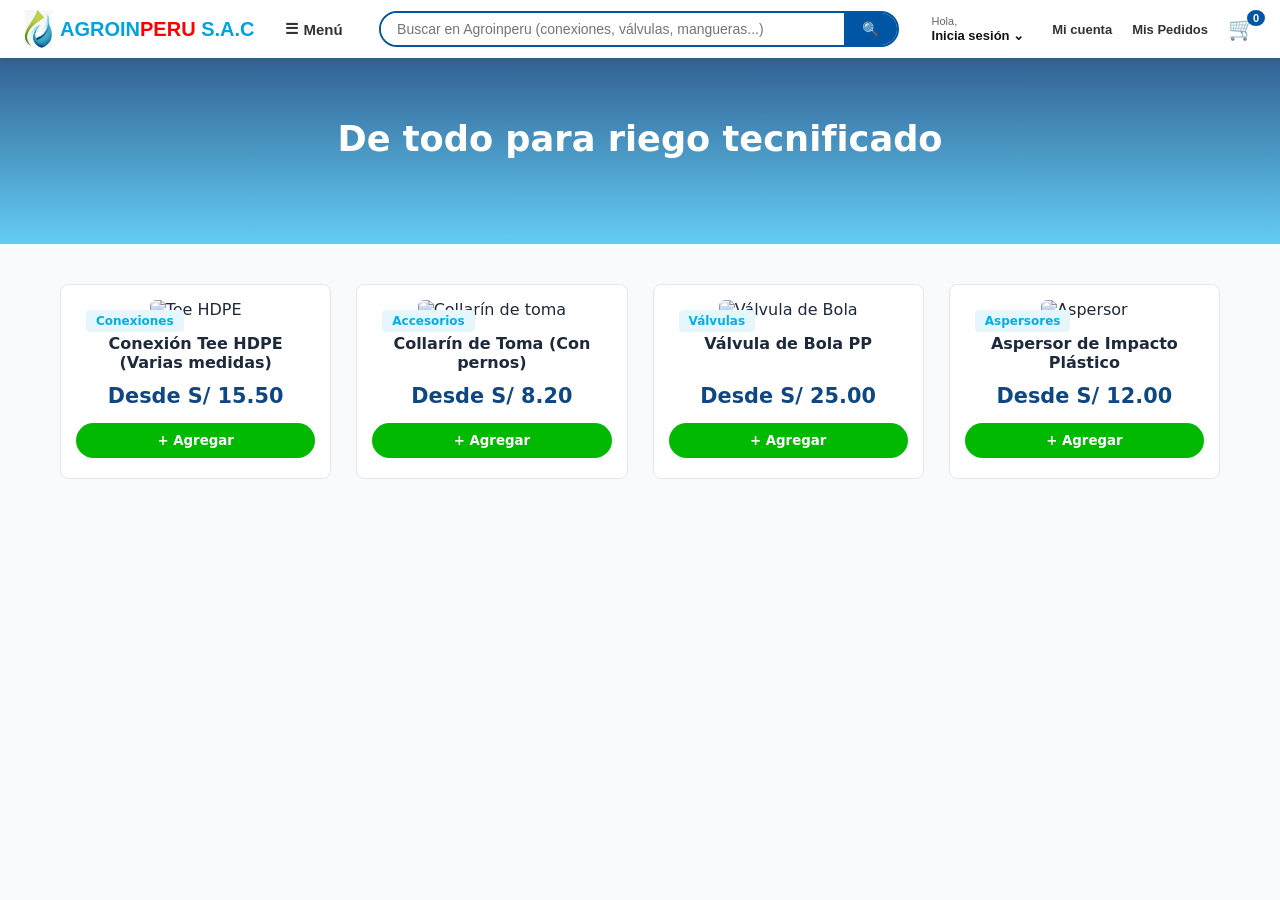
==== commit 98476685: "estados de pedidos" ====
--- a/index.html
+++ b/index.html
@@ -39,11 +39,13 @@
                 <div id="user-dropdown-menu" class="user-dropdown-tottus">
                     <p id="dropdown-user-full">Cargando...</p>
                     <a href="#">Mi cuenta</a>
+                    <a href="mis-pedidos.html">Mis Pedidos</a>
                     <button id="btn-logout-tottus" class="btn-logout-tottus">Cerrar Sesión</button>
                 </div>
             </div>
 
             <a href="#" class="nav-extra-link">Mi cuenta</a>
+            <a href="mis-pedidos.html" class="nav-extra-link">Mis Pedidos</a>
 
             <a href="#" class="cart-tottus">
                 🛒 <span class="cart-badge" id="cart-counter">0</span>
--- a/css/header.css
+++ b/css/header.css
@@ -4,9 +4,21 @@
    (login.html NO la usa a propósito: no debe tener buscador)
 ========================================== */
 
+/* Blindaje: el header y el menú lateral deben verse IGUAL en toda
+   página, sin depender de si esa página trae su propio reset
+   global (* { box-sizing / font-family: ... }).
+   OJO: font-family va aquí, en el selector "* " (cada descendiente),
+   no solo en .navbar-tottus. Un valor HEREDADO siempre pierde contra
+   cualquier regla que apunte directo al elemento — aunque sea tan
+   genérica como un simple "*" — así que ponerlo solo en el padre
+   no alcanza para bloquear el "*" de otra página. */
 .navbar-tottus,
-.navbar-tottus * {
+.navbar-tottus *,
+.side-menu,
+.side-menu *,
+.menu-overlay {
     box-sizing: border-box;
+    font-family: Arial, sans-serif;
 }
 
 .navbar-tottus {
@@ -239,6 +251,7 @@
     width: 300px;
     height: 100vh;
     background-color: #ffffff;
+    font-family: Arial, sans-serif;
     box-shadow: 4px 0 15px rgba(0,0,0,0.2);
     z-index: 2000;
     transition: left 0.3s ease-in-out;
